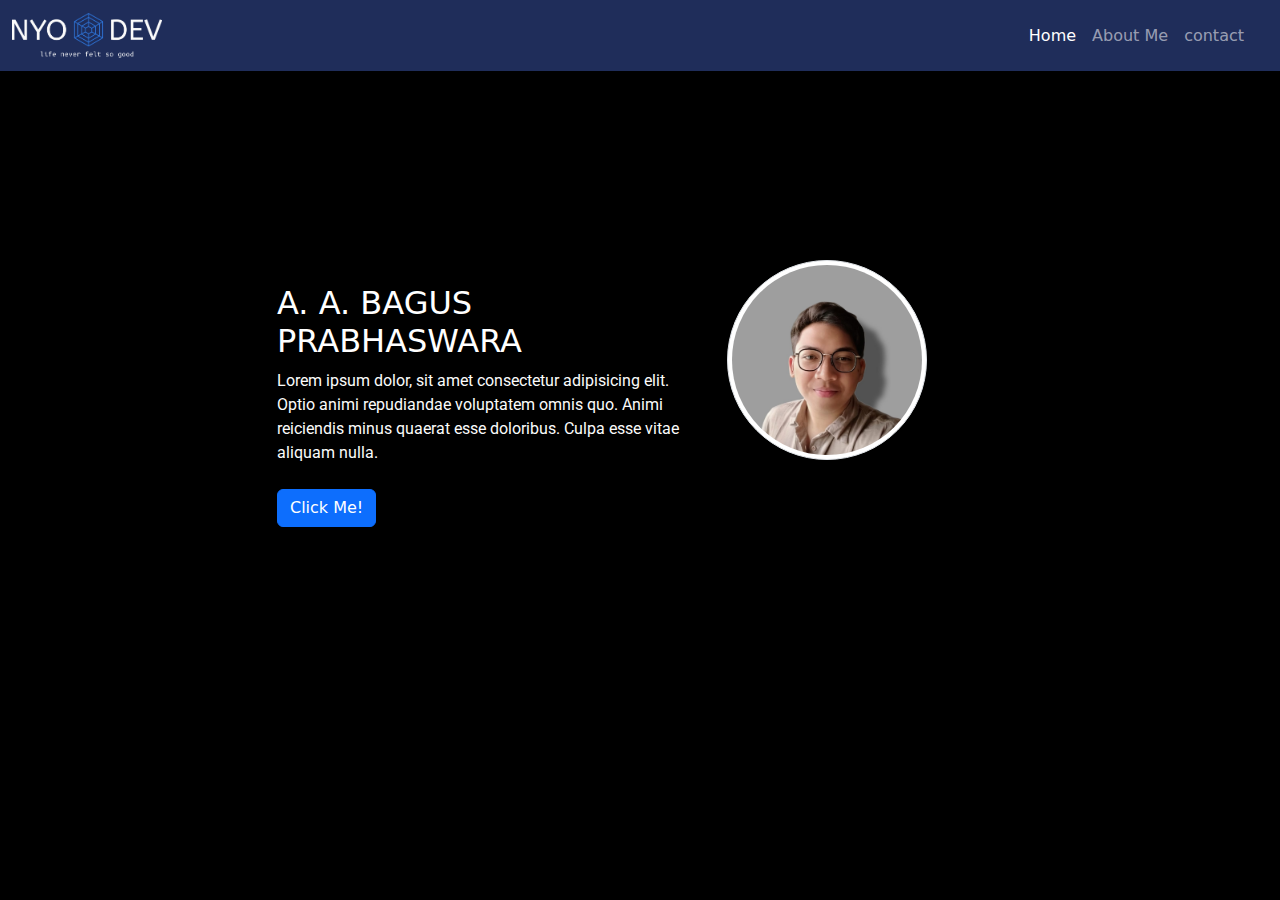
==== index.html @ 29c5d146 "first commit" ====
<!DOCTYPE html>
<html lang="en">
  <head>
    <meta charset="utf-8" />
    <meta name="viewport" content="width=device-width, initial-scale=1" />
    <title>NYO DEV</title>
    <link rel="preconnect" href="https://fonts.googleapis.com" />
    <link rel="preconnect" href="https://fonts.gstatic.com" crossorigin />
    <link href="https://fonts.googleapis.com/css2?family=Roboto:ital,wght@0,100;0,300;0,400;0,500;0,700;0,900;1,100;1,300;1,400;1,500;1,700;1,900&display=swap" rel="stylesheet" />
    <link href="https://cdn.jsdelivr.net/npm/bootstrap@5.3.3/dist/css/bootstrap.min.css" rel="stylesheet" integrity="sha384-QWTKZyjpPEjISv5WaRU9OFeRpok6YctnYmDr5pNlyT2bRjXh0JMhjY6hW+ALEwIH" crossorigin="anonymous" />
    <link rel="stylesheet" href="main-css.css" />
  </head>
  <body>
    <!-- Navbar -->
    <nav class="navbar navbar-expand-md bg-body-tertiary fixed-top navbar-gb" data-bs-theme="dark">
      <div class="container-fluid">
        <a class="navbar-brand" href="#"> <img class="logo-image" src="img/logo-no-background.png"></a>
        <button class="navbar-toggler border-0" type="button" data-bs-toggle="offcanvas" data-bs-target="#offcanvasNavbar" aria-controls="offcanvasNavbar" aria-label="Toggle navigation">
          <span class="navbar-toggler-icon"></span>
        </button>
        <div class="offcanvas offcanvas-end" tabindex="-1" id="offcanvasNavbar" aria-labelledby="offcanvasNavbarLabel">
          <div class="offcanvas-header">
            <h5 class="offcanvas-title" id="offcanvasNavbarLabel">NYO DEV</h5>
            <button type="button" class="btn-close" data-bs-dismiss="offcanvas" aria-label="Close"></button>
          </div>
          <div class="offcanvas-body">
            <ul class="navbar-nav justify-content-end flex-grow-1 pe-3">
              <li class="nav-item">
                <a class="nav-link active" aria-current="page" href="#">Home</a>
              </li>
              <li class="nav-item">
                <a class="nav-link" href="#">About Me</a>
              </li>
              <li class="nav-item">
                <a class="nav-link" href="#">contact</a>
              </li>
                </ul>
              </li>
            </ul>
          </div>
        </div>
      </div>
    </nav>
    <!-- navbar end -->

    <!-- hero section -->
    <section id="hero" class="hero justify-content-center">
      <div class="container hero-container">
        <div class="row justify-content-center ms-5">
          <div class="col-5 text-start pt-4">
            <h2>A. A. BAGUS PRABHASWARA </h2> 
            <p>Lorem ipsum dolor, sit amet consectetur adipisicing elit. Optio animi
               repudiandae voluptatem omnis quo. Animi reiciendis minus quaerat esse doloribus. Culpa esse vitae aliquam nulla.</p>
               <div><a class="btn btn-primary mt-4 text-start" href="#" role="button">Click Me!</a> </div>
          </div>
          <div class="col-4 text-start">
            <img src="img/Profile-Photo.jpeg" alt="Photo Profile" width="200" class="rounded-circle img-thumbnail">
          </div>
        </div>
      </div>
    </section>
    <!-- herro section end -->

    <script src="https://cdn.jsdelivr.net/npm/bootstrap@5.3.3/dist/js/bootstrap.bundle.min.js" integrity="sha384-YvpcrYf0tY3lHB60NNkmXc5s9fDVZLESaAA55NDzOxhy9GkcIdslK1eN7N6jIeHz" crossorigin="anonymous"></script>
  </body>
</html>
---- main-css.css ----
:root {
  --main-color: #1f2d5a;
  --secondary-color: #2f76db;
  --whitecolor: #fbfbfb;
}

p {
  font-family: "Roboto", sans-serif;
  font-weight: 400;
  font-style: normal;
  color: #fbfbfb;
  margin-bottom: 0;
}

body {
  background-color: black;
  padding-top: 100px;
}

.logo-image {
  width: 150px;
  justify-content: left;
}

.hero {
  display: flex;
}

.hero-container {
  margin-top: 10rem;
}

.hero h2 {
  color: white;
}

.navbar-gb {
  background-color: #1f2d5a !important;
}
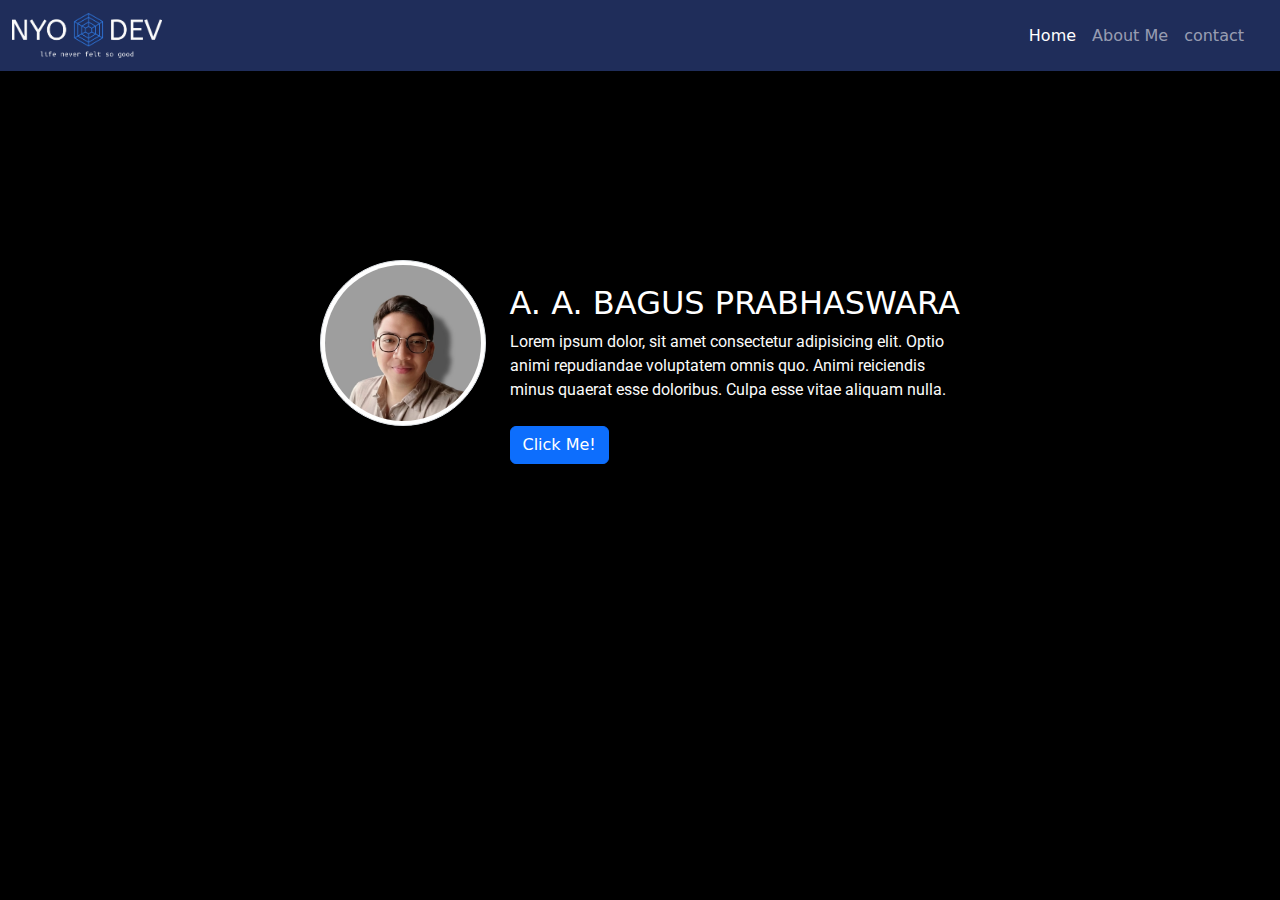
==== commit fc943053: "change layout hero" ====
--- a/index.html
+++ b/index.html
@@ -42,20 +42,20 @@
       </div>
     </nav>
     <!-- navbar end -->
-
+    
     <!-- hero section -->
     <section id="hero" class="hero justify-content-center">
       <div class="container hero-container">
-        <div class="row justify-content-center ms-5">
-          <div class="col-5 text-start pt-4">
+        <div class="row justify-content-center">
+          <div class="col-md-2 text-end">
+            <img src="img/Profile-Photo.jpeg" alt="Photo Profile" width="200" class="rounded-circle img-thumbnail">
+            </div>
+          <div class="col-md-5 text-start pt-4 justify-content-center">
             <h2>A. A. BAGUS PRABHASWARA </h2> 
             <p>Lorem ipsum dolor, sit amet consectetur adipisicing elit. Optio animi
-               repudiandae voluptatem omnis quo. Animi reiciendis minus quaerat esse doloribus. Culpa esse vitae aliquam nulla.</p>
-               <div><a class="btn btn-primary mt-4 text-start" href="#" role="button">Click Me!</a> </div>
-          </div>
-          <div class="col-4 text-start">
-            <img src="img/Profile-Photo.jpeg" alt="Photo Profile" width="200" class="rounded-circle img-thumbnail">
-          </div>
+              repudiandae voluptatem omnis quo. Animi reiciendis minus quaerat esse doloribus. Culpa esse vitae aliquam nulla.</p>
+              <div><a class="btn btn-primary mt-4 text-start" href="#" role="button">Click Me!</a> </div>
+         </div>
         </div>
       </div>
     </section>
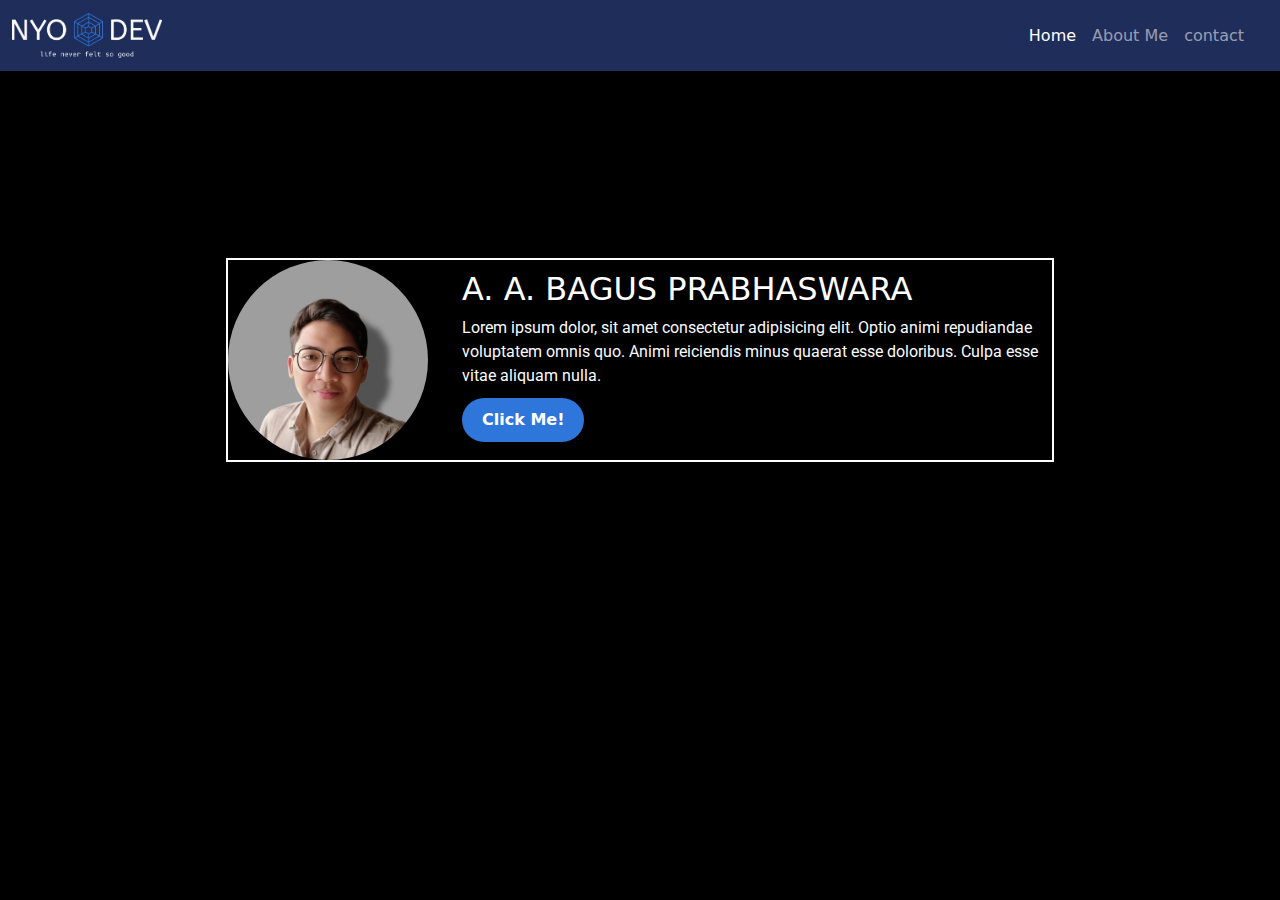
==== commit 344ad843: "try without using bootstrap" ====
--- a/index.html
+++ b/index.html
@@ -8,7 +8,7 @@
     <link rel="preconnect" href="https://fonts.gstatic.com" crossorigin />
     <link href="https://fonts.googleapis.com/css2?family=Roboto:ital,wght@0,100;0,300;0,400;0,500;0,700;0,900;1,100;1,300;1,400;1,500;1,700;1,900&display=swap" rel="stylesheet" />
     <link href="https://cdn.jsdelivr.net/npm/bootstrap@5.3.3/dist/css/bootstrap.min.css" rel="stylesheet" integrity="sha384-QWTKZyjpPEjISv5WaRU9OFeRpok6YctnYmDr5pNlyT2bRjXh0JMhjY6hW+ALEwIH" crossorigin="anonymous" />
-    <link rel="stylesheet" href="main-css.css" />
+    <link rel="stylesheet" href="style.css" />
   </head>
   <body>
     <!-- Navbar -->
@@ -44,22 +44,23 @@
     <!-- navbar end -->
     
     <!-- hero section -->
-    <section id="hero" class="hero justify-content-center">
-      <div class="container hero-container">
-        <div class="row justify-content-center">
-          <div class="col-md-2 text-end">
-            <img src="img/Profile-Photo.jpeg" alt="Photo Profile" width="200" class="rounded-circle img-thumbnail">
-            </div>
-          <div class="col-md-5 text-start pt-4 justify-content-center">
-            <h2>A. A. BAGUS PRABHASWARA </h2> 
+    <section id="hero" class="hero">
+      <div class="hero-container">
+          <div class="profile-photo-container">
+            <img src="img/Profile-Photo.jpeg" alt="Photo Profile" width="200" class="profile-photo">
+          </div>
+          <div class="hero-text-container">
+            <div class="hero-text">
+              <h2>A. A. BAGUS PRABHASWARA </h2> 
             <p>Lorem ipsum dolor, sit amet consectetur adipisicing elit. Optio animi
               repudiandae voluptatem omnis quo. Animi reiciendis minus quaerat esse doloribus. Culpa esse vitae aliquam nulla.</p>
-              <div><a class="btn btn-primary mt-4 text-start" href="#" role="button">Click Me!</a> </div>
+              <a class="button" href="#" role="button">Click Me!</a> 
+            </div>
          </div>
         </div>
       </div>
     </section>
-    <!-- herro section end -->
+    <!-- hero section end -->
 
     <script src="https://cdn.jsdelivr.net/npm/bootstrap@5.3.3/dist/js/bootstrap.bundle.min.js" integrity="sha384-YvpcrYf0tY3lHB60NNkmXc5s9fDVZLESaAA55NDzOxhy9GkcIdslK1eN7N6jIeHz" crossorigin="anonymous"></script>
   </body>
--- a/style.css
+++ b/style.css
@@ -0,0 +1,85 @@
+:root {
+  --main-color: #1f2d5a;
+  --secondary-color: #2f76db;
+  --whitecolor: #fbfbfb;
+}
+
+p {
+  font-family: "Roboto", sans-serif;
+  font-weight: 400;
+  font-style: normal;
+  color: #fbfbfb;
+  margin-bottom: 0;
+}
+
+body {
+  background-color: black;
+  padding-top: 100px;
+}
+
+.logo-image {
+  width: 150px;
+}
+
+.hero {
+  margin-top: 10rem;
+  display: flex;
+  justify-content: center;
+}
+
+.hero-container {
+  display: flex;
+  justify-content: center;
+  gap: 1.5rem;
+  outline: 2px solid white;
+  flex-wrap: wrap;
+}
+.profile-photo {
+  border-radius: 150px;
+}
+.profile-photo-container {
+  display: flex;
+  justify-content: center;
+}
+
+.hero-text-container {
+  display: flex;
+  width: 600px;
+  padding-top: 10px;
+  padding-left: 10px;
+}
+
+.hero h2 {
+  color: white;
+}
+
+.navbar-gb {
+  background-color: #1f2d5a !important;
+}
+
+.button {
+  display: inline-block;
+  padding: 10px 20px;
+  font-size: 16px;
+  font-weight: bold;
+  text-align: center;
+  text-decoration: none;
+  cursor: pointer;
+  border: none;
+  border-radius: 230px;
+  background-color: #2f76db;
+  color: white;
+  margin-top: 10px;
+  transition: background-color 0.2s;
+}
+
+/* Hover effect */
+.button:hover {
+  background-color: #2257a0;
+}
+
+/* Active state */
+.button:active {
+  background-color: #1f2d5a;
+  border-color: #1f2d5a;
+}
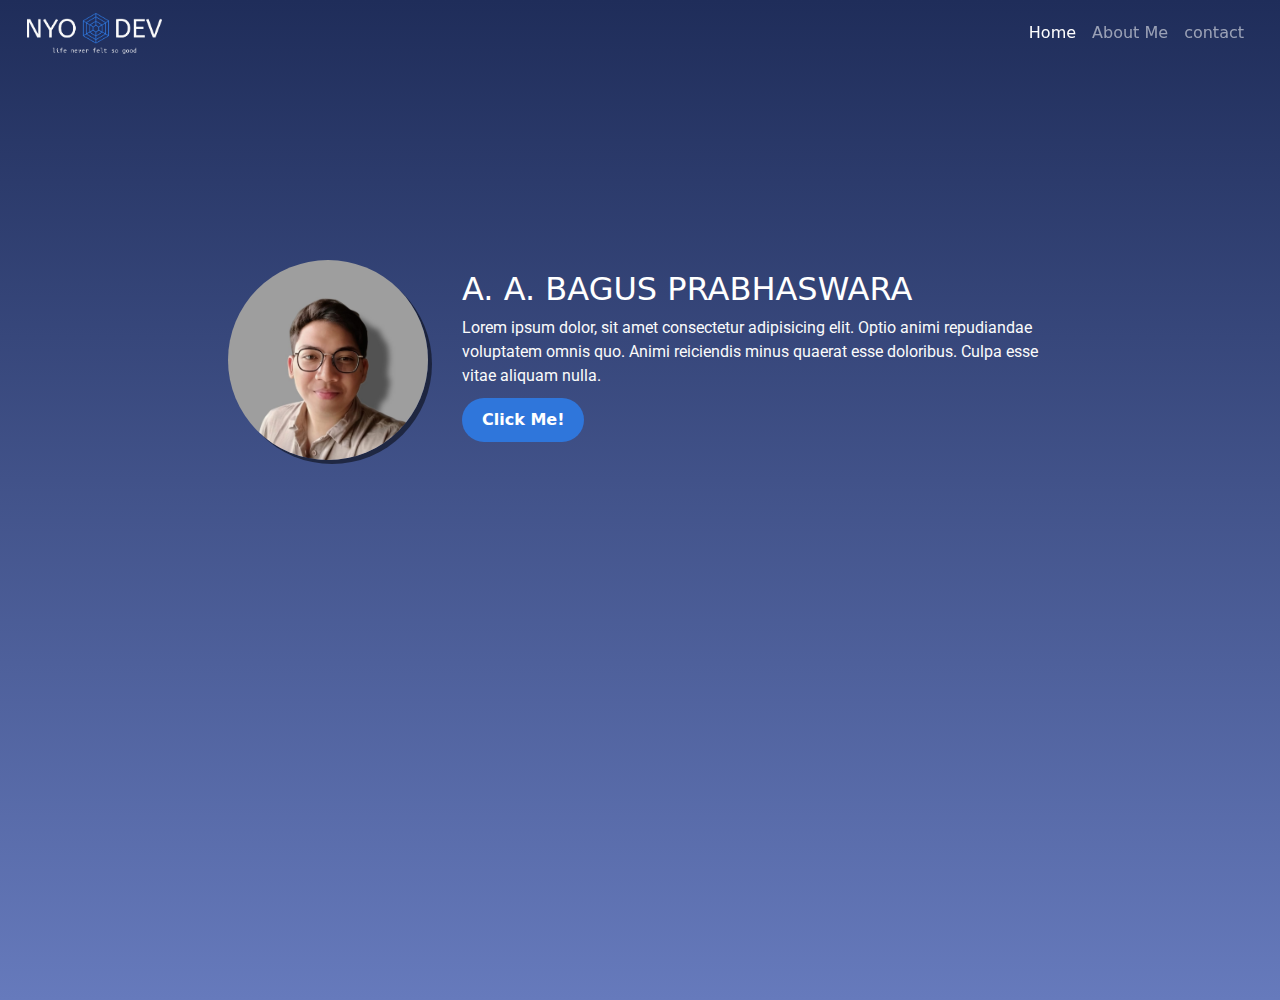
==== commit 02a7e237: "change background to gradient" ====
--- a/index.html
+++ b/index.html
@@ -2,7 +2,7 @@
 <html lang="en">
   <head>
     <meta charset="utf-8" />
-    <meta name="viewport" content="width=device-width, initial-scale=1" />
+    <meta name="viewport" content="width=device-width, initial-scale=1.0">
     <title>NYO DEV</title>
     <link rel="preconnect" href="https://fonts.googleapis.com" />
     <link rel="preconnect" href="https://fonts.gstatic.com" crossorigin />
--- a/style.css
+++ b/style.css
@@ -2,6 +2,13 @@
   --main-color: #1f2d5a;
   --secondary-color: #2f76db;
   --whitecolor: #fbfbfb;
+}
+
+*,
+html,
+body {
+  margin: 0;
+  padding: 0;
 }
 
 p {
@@ -13,12 +20,14 @@
 }
 
 body {
-  background-color: black;
   padding-top: 100px;
+  height: 1000px;
+  background: linear-gradient(to bottom, #1f2d5a, #667abc);
 }
 
 .logo-image {
   width: 150px;
+  padding-left: 15px;
 }
 
 .hero {
@@ -31,11 +40,11 @@
   display: flex;
   justify-content: center;
   gap: 1.5rem;
-  outline: 2px solid white;
   flex-wrap: wrap;
 }
 .profile-photo {
   border-radius: 150px;
+  box-shadow: 4px 4px 0px rgba(0, 0, 0, 0.5);
 }
 .profile-photo-container {
   display: flex;
@@ -54,7 +63,7 @@
 }
 
 .navbar-gb {
-  background-color: #1f2d5a !important;
+  background-color: transparent !important;
 }
 
 .button {
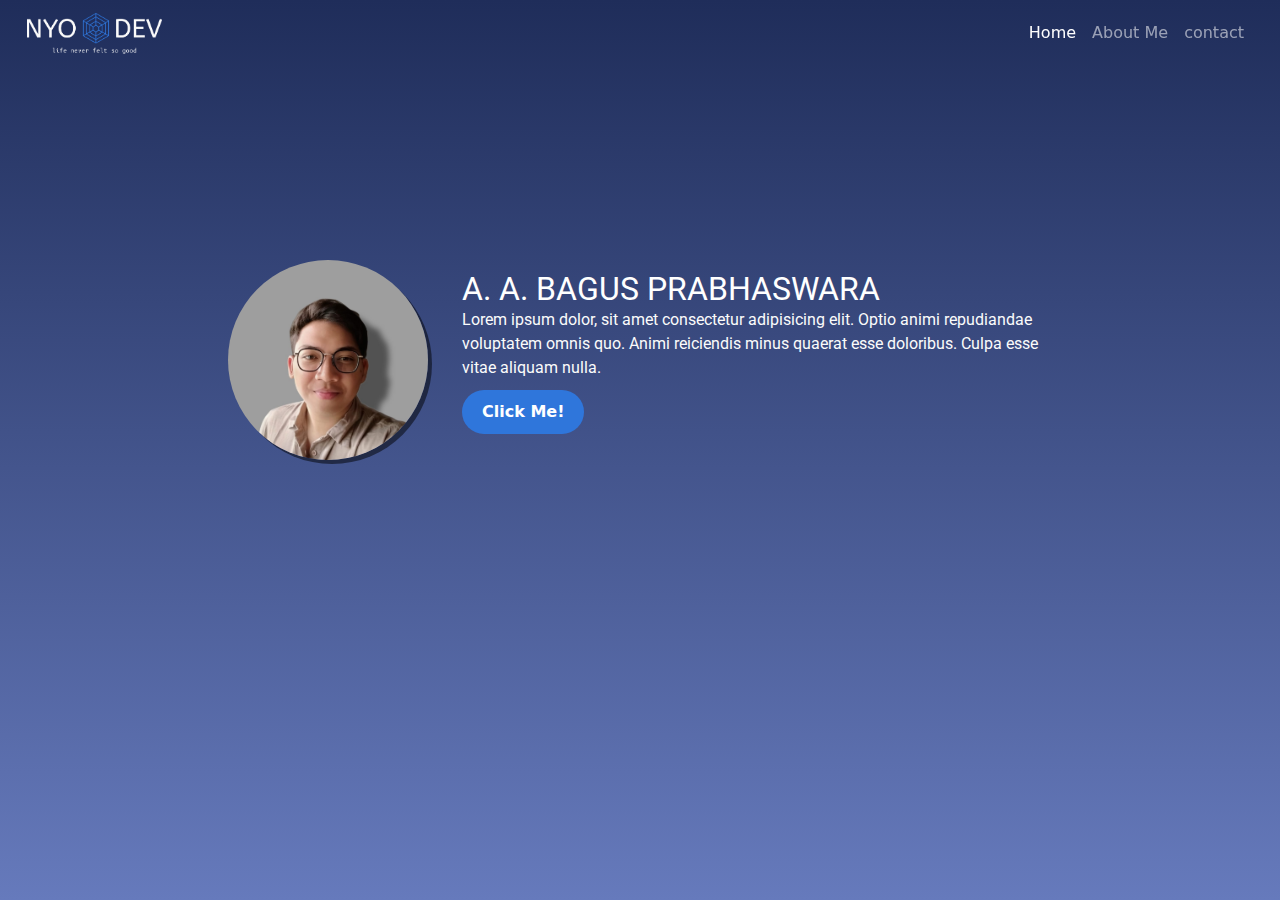
==== commit f089e046: "creating clickme" ====
--- a/index.html
+++ b/index.html
@@ -14,7 +14,7 @@
     <!-- Navbar -->
     <nav class="navbar navbar-expand-md bg-body-tertiary fixed-top navbar-gb" data-bs-theme="dark">
       <div class="container-fluid">
-        <a class="navbar-brand" href="#"> <img class="logo-image" src="img/logo-no-background.png"></a>
+        <a class="navbar-brand" href="index.html"> <img class="logo-image" src="img/logo-no-background.png"></a>
         <button class="navbar-toggler border-0" type="button" data-bs-toggle="offcanvas" data-bs-target="#offcanvasNavbar" aria-controls="offcanvasNavbar" aria-label="Toggle navigation">
           <span class="navbar-toggler-icon"></span>
         </button>
@@ -26,13 +26,13 @@
           <div class="offcanvas-body">
             <ul class="navbar-nav justify-content-end flex-grow-1 pe-3">
               <li class="nav-item">
-                <a class="nav-link active" aria-current="page" href="#">Home</a>
+                <a class="nav-link active" aria-current="page" href="index.html">Home</a>
               </li>
               <li class="nav-item">
-                <a class="nav-link" href="#">About Me</a>
+                <a class="nav-link" href="about-me.html">About Me</a>
               </li>
               <li class="nav-item">
-                <a class="nav-link" href="#">contact</a>
+                <a class="nav-link" href="contact.html">contact</a>
               </li>
                 </ul>
               </li>
@@ -54,7 +54,7 @@
               <h2>A. A. BAGUS PRABHASWARA </h2> 
             <p>Lorem ipsum dolor, sit amet consectetur adipisicing elit. Optio animi
               repudiandae voluptatem omnis quo. Animi reiciendis minus quaerat esse doloribus. Culpa esse vitae aliquam nulla.</p>
-              <a class="button" href="#" role="button">Click Me!</a> 
+              <a class="button" href="clickme.html" role="button">Click Me!</a> 
             </div>
          </div>
         </div>
--- a/style.css
+++ b/style.css
@@ -3,7 +3,7 @@
   --secondary-color: #2f76db;
   --whitecolor: #fbfbfb;
 }
-
+/* main  */
 *,
 html,
 body {
@@ -11,7 +11,10 @@
   padding: 0;
 }
 
-p {
+p,
+h2,
+h1,
+label {
   font-family: "Roboto", sans-serif;
   font-weight: 400;
   font-style: normal;
@@ -21,51 +24,9 @@
 
 body {
   padding-top: 100px;
-  height: 1000px;
+  height: 100vh;
   background: linear-gradient(to bottom, #1f2d5a, #667abc);
 }
-
-.logo-image {
-  width: 150px;
-  padding-left: 15px;
-}
-
-.hero {
-  margin-top: 10rem;
-  display: flex;
-  justify-content: center;
-}
-
-.hero-container {
-  display: flex;
-  justify-content: center;
-  gap: 1.5rem;
-  flex-wrap: wrap;
-}
-.profile-photo {
-  border-radius: 150px;
-  box-shadow: 4px 4px 0px rgba(0, 0, 0, 0.5);
-}
-.profile-photo-container {
-  display: flex;
-  justify-content: center;
-}
-
-.hero-text-container {
-  display: flex;
-  width: 600px;
-  padding-top: 10px;
-  padding-left: 10px;
-}
-
-.hero h2 {
-  color: white;
-}
-
-.navbar-gb {
-  background-color: transparent !important;
-}
-
 .button {
   display: inline-block;
   padding: 10px 20px;
@@ -82,6 +43,59 @@
   transition: background-color 0.2s;
 }
 
+/* hero section */
+.logo-image {
+  width: 150px;
+  padding-left: 15px;
+}
+
+.clickme-logo {
+  width: 300px;
+  align-items: center;
+  text-align: center;
+}
+
+.logo-a-clickme {
+  display: flex;
+  justify-content: center;
+}
+
+.hero {
+  margin-top: 10rem;
+  display: flex;
+  justify-content: center;
+}
+
+.hero-container {
+  display: flex;
+  justify-content: center;
+  gap: 1.5rem;
+  flex-wrap: wrap;
+}
+.profile-photo {
+  border-radius: 150px;
+  box-shadow: 4px 4px 0px rgba(0, 0, 0, 0.5);
+}
+.profile-photo-container {
+  display: flex;
+  justify-content: center;
+}
+
+.hero-text-container {
+  display: flex;
+  width: 600px;
+  padding-top: 10px;
+  padding-left: 10px;
+}
+
+.hero h2 {
+  color: white;
+}
+
+.navbar-gb {
+  background-color: transparent !important;
+}
+
 /* Hover effect */
 .button:hover {
   background-color: #2257a0;
@@ -92,3 +106,148 @@
   background-color: #1f2d5a;
   border-color: #1f2d5a;
 }
+
+/* media query */
+@media (max-width: 600px) {
+  .hero-text-container {
+    width: 380px;
+    text-align: center; /* Center-align hero text */
+  }
+
+  .profile-photo-container {
+    margin-bottom: 1rem; /* Add some spacing between the profile photo and text */
+  }
+  .hero {
+    margin-top: 4rem;
+  }
+}
+
+/* contact section */
+.contact {
+  display: block;
+  text-align: center;
+}
+
+.contact-h2 {
+  text-align: center;
+}
+
+/* about me section */
+.aboutme {
+  display: flex;
+  justify-content: space-evenly;
+  flex-wrap: wrap;
+}
+.test {
+  padding-top: 50px;
+  text-align: center;
+  position: relative;
+  margin: 20px auto;
+  width: 300px;
+  height: 300px;
+  background-color: #667abc;
+  border-radius: 75px;
+  font-weight: lighter;
+  letter-spacing: 2px;
+  transition: 1s box-shadow;
+}
+
+.test:hover {
+  box-shadow: 0 5px 35px 0px rgba(0, 0, 0, 0.1);
+}
+
+.test:hover::before,
+.test:hover::after {
+  display: block;
+  content: "";
+  position: absolute;
+  width: 300px;
+  height: 300px;
+  background: #fda8cf;
+  border-radius: 75px;
+  z-index: -1;
+  animation: 1s clockwise infinite;
+}
+
+.test:hover:after {
+  background: #f3ce5e;
+  animation: 2s counterclockwise infinite;
+}
+
+@keyframes clockwise {
+  0% {
+    top: -5px;
+    left: 0;
+  }
+  12% {
+    top: -2px;
+    left: 2px;
+  }
+  25% {
+    top: 0;
+    left: 5px;
+  }
+  37% {
+    top: 2px;
+    left: 2px;
+  }
+  50% {
+    top: 5px;
+    left: 0;
+  }
+  62% {
+    top: 2px;
+    left: -2px;
+  }
+  75% {
+    top: 0;
+    left: -5px;
+  }
+  87% {
+    top: -2px;
+    left: -2px;
+  }
+  100% {
+    top: -5px;
+    left: 0;
+  }
+}
+
+@keyframes counterclockwise {
+  0% {
+    top: -5px;
+    right: 0;
+  }
+  12% {
+    top: -2px;
+    right: 2px;
+  }
+  25% {
+    top: 0;
+    right: 5px;
+  }
+  37% {
+    top: 2px;
+    right: 2px;
+  }
+  50% {
+    top: 5px;
+    right: 0;
+  }
+  62% {
+    top: 2px;
+    right: -2px;
+  }
+  75% {
+    top: 0;
+    right: -5px;
+  }
+  87% {
+    top: -2px;
+    right: -2px;
+  }
+  100% {
+    top: -5px;
+    right: 0;
+  }
+}
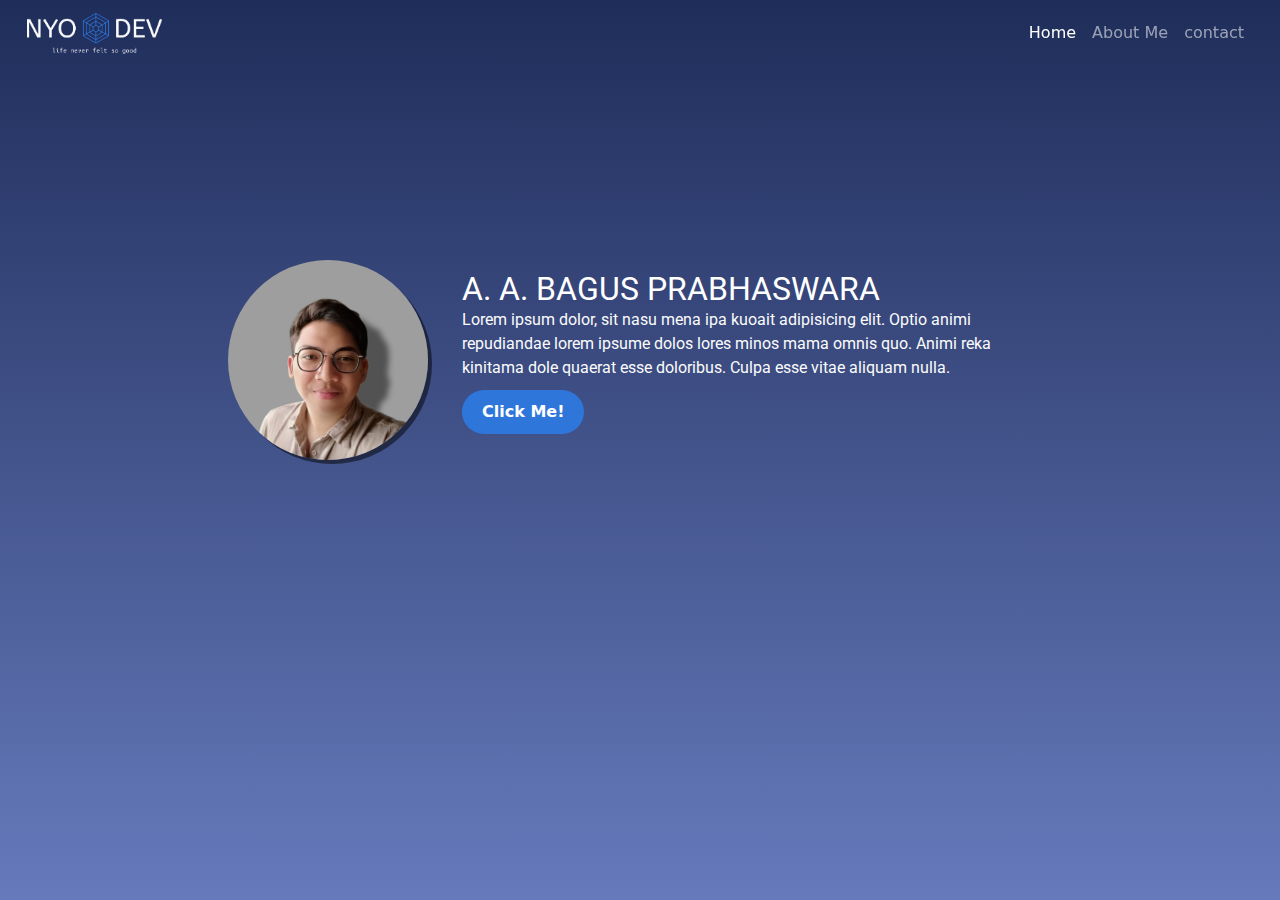
==== commit e571d01c: "test" ====
--- a/index.html
+++ b/index.html
@@ -52,8 +52,8 @@
           <div class="hero-text-container">
             <div class="hero-text">
               <h2>A. A. BAGUS PRABHASWARA </h2> 
-            <p>Lorem ipsum dolor, sit amet consectetur adipisicing elit. Optio animi
-              repudiandae voluptatem omnis quo. Animi reiciendis minus quaerat esse doloribus. Culpa esse vitae aliquam nulla.</p>
+            <p>Lorem ipsum dolor, sit nasu mena ipa kuoait adipisicing elit. Optio animi
+              repudiandae lorem ipsume dolos lores minos mama omnis quo. Animi reka kinitama dole quaerat esse doloribus. Culpa esse vitae aliquam nulla.</p>
               <a class="button" href="clickme.html" role="button">Click Me!</a> 
             </div>
          </div>
--- a/style.css
+++ b/style.css
@@ -11,6 +11,10 @@
   padding: 0;
 }
 
+.title {
+  display: flex;
+  justify-content: center;
+}
 p,
 h2,
 h1,
@@ -24,7 +28,7 @@
 
 body {
   padding-top: 100px;
-  height: 100vh;
+  min-height: 100vh;
   background: linear-gradient(to bottom, #1f2d5a, #667abc);
 }
 .button {
@@ -50,14 +54,13 @@
 }
 
 .clickme-logo {
-  width: 300px;
-  align-items: center;
-  text-align: center;
+  width: 500px;
 }
 
 .logo-a-clickme {
   display: flex;
   justify-content: center;
+  margin-top: 200px;
 }
 
 .hero {
